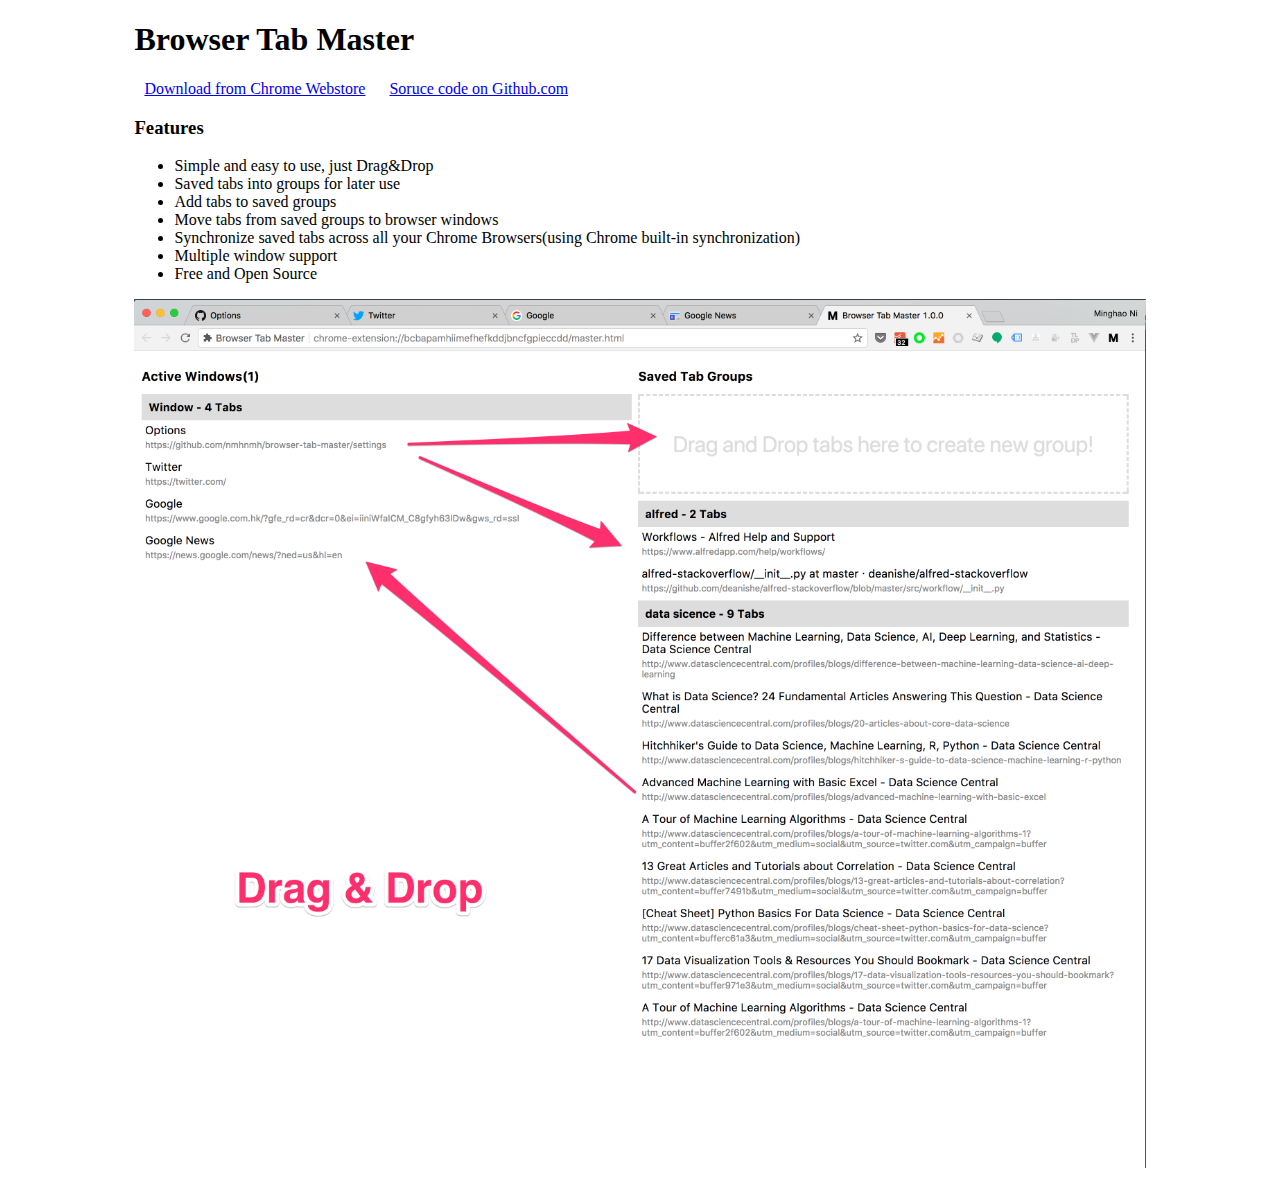
==== docs/index.html @ 450a35cc "add docs page" ====
<!doctype html>
<html>
  <head>
    <title>Browser Tab Master - Painless Browser Tab Management</title>
  </head>
  <style type="text/css">
  .btn{
    padding: 5px 10px;
  }
  .screenshot{
    width: 100%;
  }
  </style>
  <body>
    <div style="width: 80%; margin: 0 auto;">
      <h1>Browser Tab Master</h1>
      <a class="btn" href="https://chrome.google.com/webstore/detail/browser-tab-master/bcbapamhiimefhefkddjbncfgpieccdd">Download from Chrome Webstore</a>
      <a class="btn" href="https://github.com/nmhnmh/browser-tab-master">Soruce code on Github.com</a>
      <h3>Features</h3>
      <ul>
        <li>Simple and easy to use, just Drag&Drop</li>
        <li>Saved tabs into groups for later use</li>
        <li>Add tabs to saved groups</li>
        <li>Move tabs from saved groups to browser windows</li>
        <li>Synchronize saved tabs across all your Chrome Browsers(using Chrome built-in synchronization)</li>
        <li>Multiple window support</li>
        <li>Free and Open Source</li>
      </ul>
      <img class="screenshot" src="screen-shot.png">
    </div>
  </body>
</html>
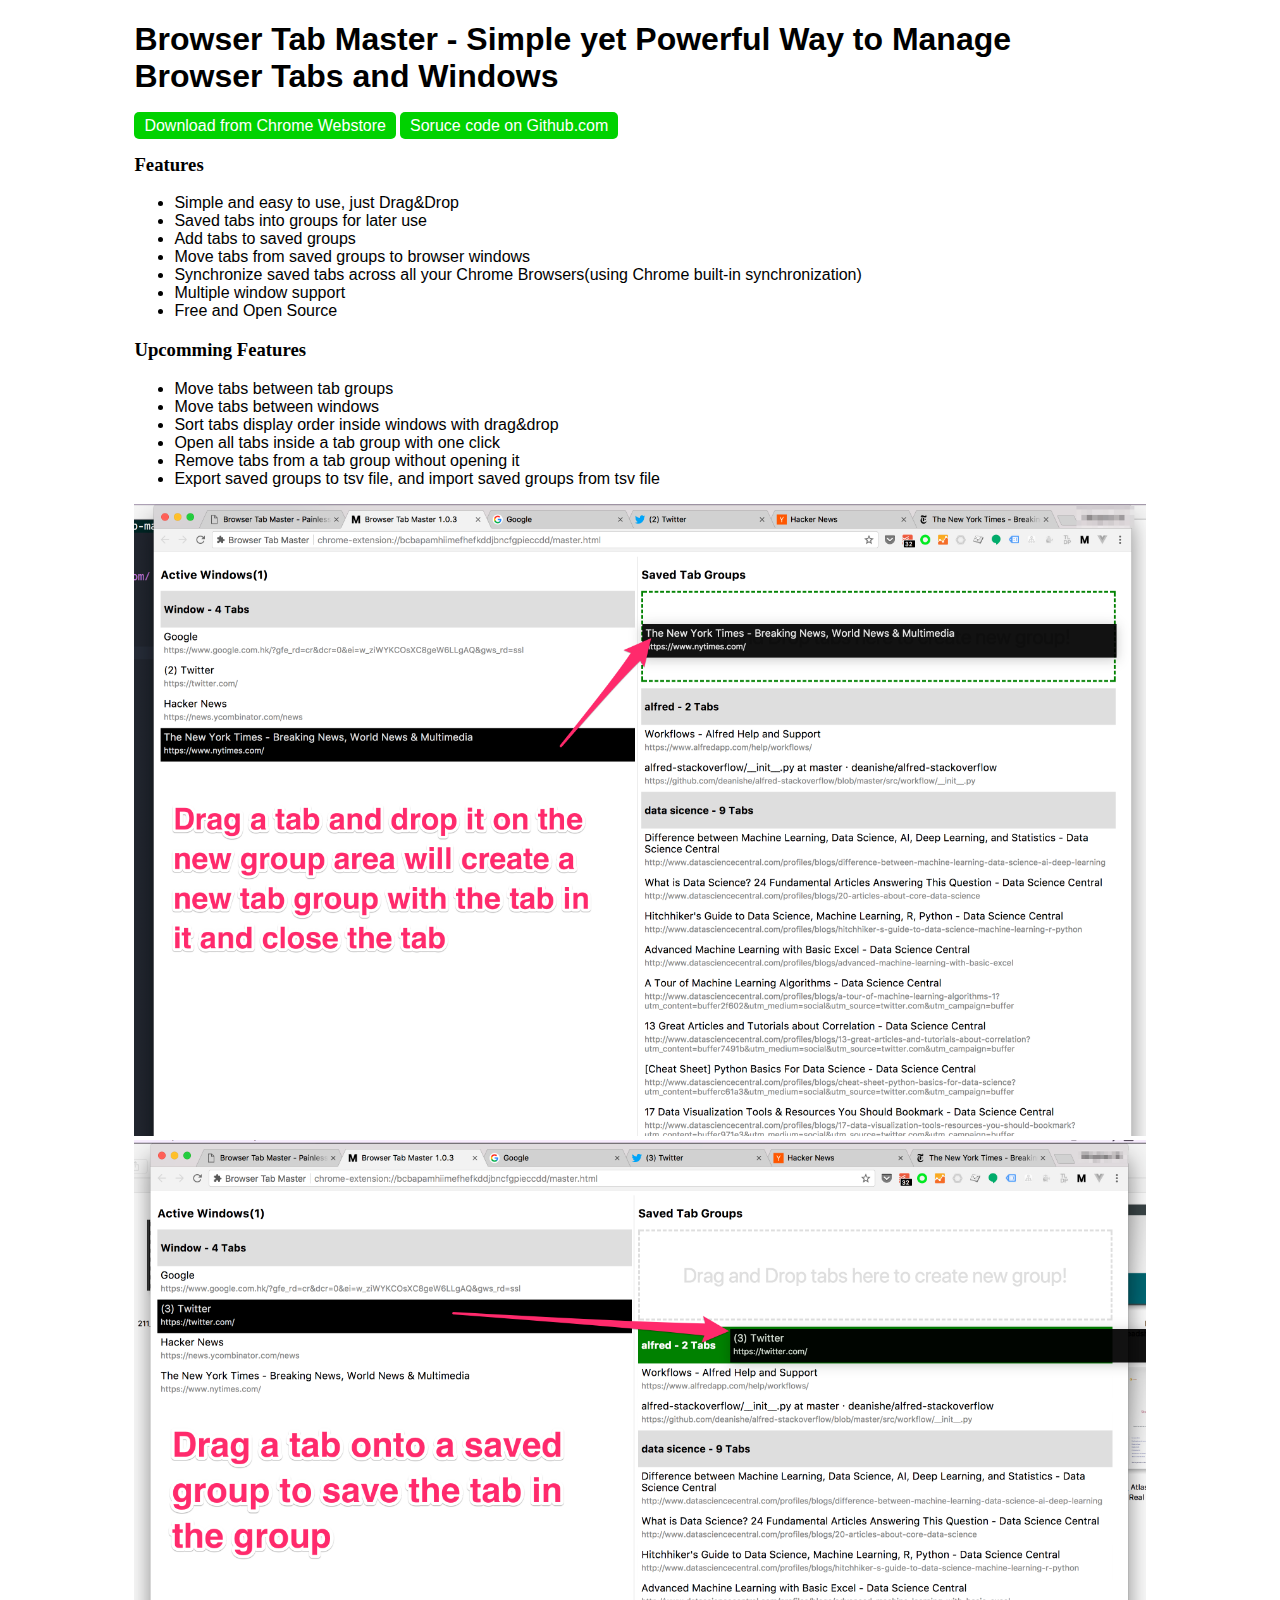
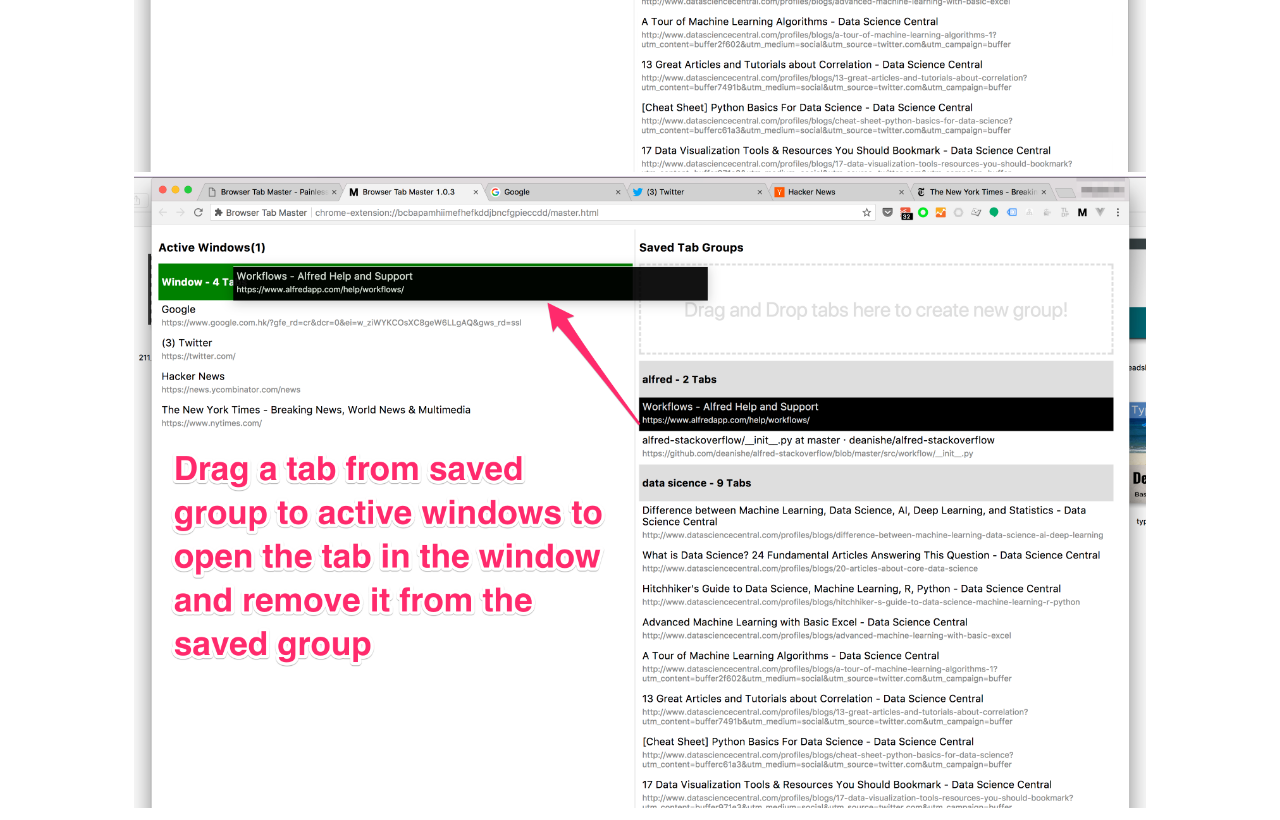
==== commit d4ba32b3: "update docs" ====
--- a/docs/index.html
+++ b/docs/index.html
@@ -10,14 +10,27 @@
   .screenshot{
     width: 100%;
   }
+  .title{
+    font-family: sans-serif;
+  }
+  .btn{
+    font-family: sans-serif;
+    border-radius: 5px;
+    background-color: #00d200;
+    color: white;
+    text-decoration: none;
+  }
+  .features{
+    font-family: sans-serif;
+  }
   </style>
   <body>
     <div style="width: 80%; margin: 0 auto;">
-      <h1>Browser Tab Master</h1>
+      <h1 class="title">Browser Tab Master - Simple yet Powerful Way to Manage Browser Tabs and Windows</h1>
       <a class="btn" href="https://chrome.google.com/webstore/detail/browser-tab-master/bcbapamhiimefhefkddjbncfgpieccdd">Download from Chrome Webstore</a>
       <a class="btn" href="https://github.com/nmhnmh/browser-tab-master">Soruce code on Github.com</a>
       <h3>Features</h3>
-      <ul>
+      <ul class="features">
         <li>Simple and easy to use, just Drag&Drop</li>
         <li>Saved tabs into groups for later use</li>
         <li>Add tabs to saved groups</li>
@@ -26,7 +39,18 @@
         <li>Multiple window support</li>
         <li>Free and Open Source</li>
       </ul>
-      <img class="screenshot" src="screen-shot.png">
+      <h3>Upcomming Features</h3>
+      <ul class="features">
+        <li>Move tabs between tab groups</li>
+        <li>Move tabs between windows</li>
+        <li>Sort tabs display order inside windows with drag&drop</li>
+        <li>Open all tabs inside a tab group with one click</li>
+        <li>Remove tabs from a tab group without opening it</li>
+        <li>Export saved groups to tsv file, and import saved groups from tsv file</li>
+      </ul>
+      <img class="screenshot" src="dd-create.png">
+      <img class="screenshot" src="dd-add.png">
+      <img class="screenshot" src="dd-open.png">
     </div>
   </body>
 </html>
